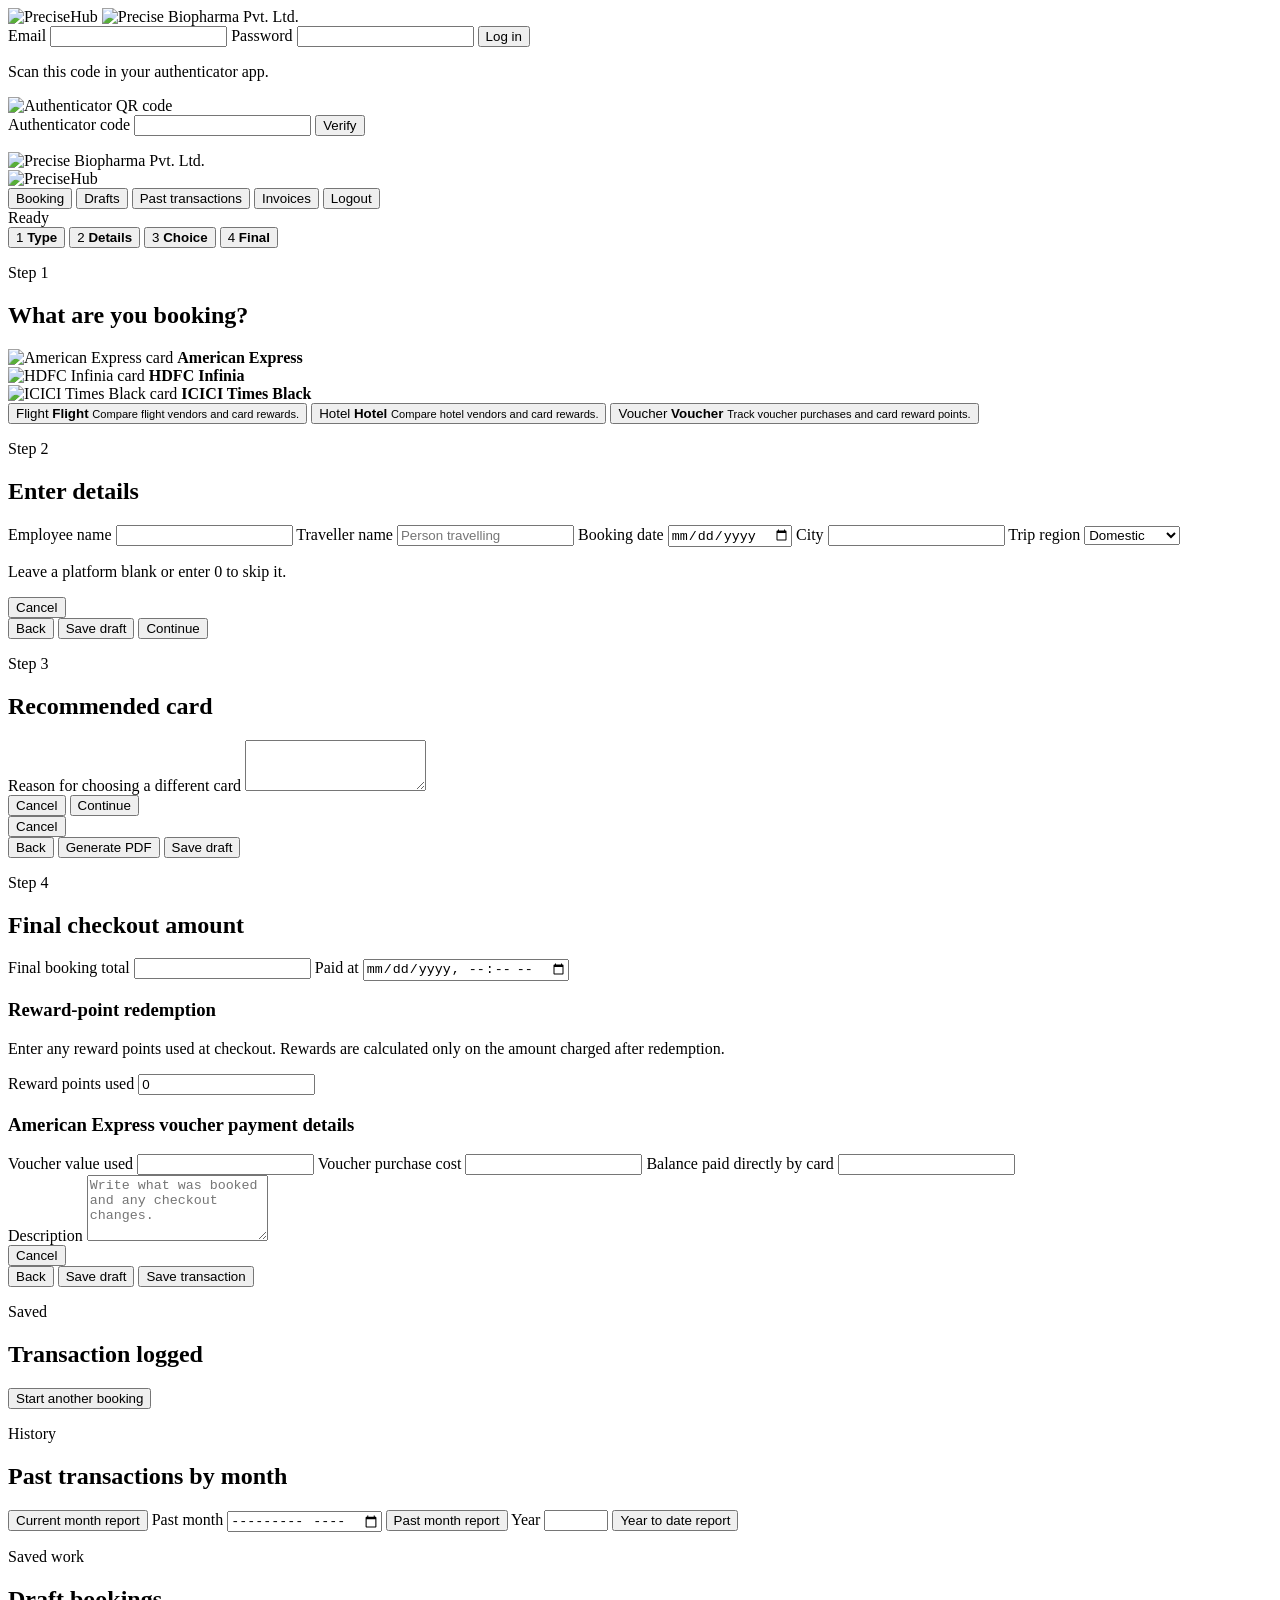
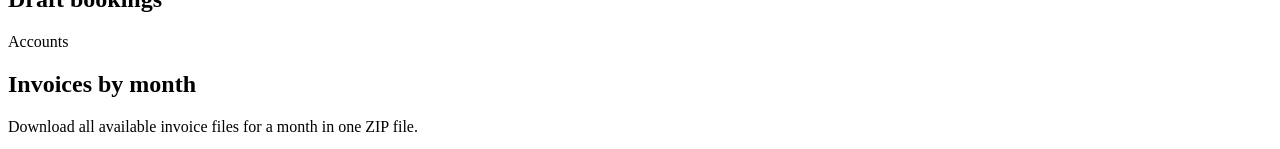
==== backend/app/static/index.html @ cca64d65 "Clarify voucher category description" ====
<!doctype html>
<html lang="en">
  <head>
    <meta charset="utf-8" />
    <meta name="viewport" content="width=device-width, initial-scale=1" />
    <title>PreciseHub</title>
    <link rel="apple-touch-icon" sizes="180x180" href="/static/assets/apple-touch-icon.png?v=20260817" />
    <link rel="icon" type="image/png" href="/static/assets/favicon.png?v=20260817" />
    <link rel="stylesheet" href="/static/styles.css?v=20260821-tax-benefit-gst" />
  </head>
  <body class="auth-pending">
    <section class="auth-screen is-hidden" id="authGate">
      <div class="auth-card">
        <div class="auth-logos">
          <img class="auth-portal-logo" src="/static/assets/precisehub-logo.png" alt="PreciseHub" />
          <img class="auth-company-logo" src="/static/assets/precise-logo-transparent.png" alt="Precise Biopharma Pvt. Ltd." />
        </div>

        <form id="loginForm">
          <label>
            Email
            <input id="authEmail" autocomplete="email" type="email" required />
          </label>
          <label>
            Password
            <input id="authPassword" autocomplete="current-password" type="password" required />
          </label>
          <button class="primary" type="submit">Log in</button>
        </form>

        <form class="is-hidden" id="mfaForm">
          <div class="mfa-setup is-hidden" id="mfaSetup">
            <p>Scan this code in your authenticator app.</p>
            <img id="mfaQr" alt="Authenticator QR code" />
            <small id="mfaSecret"></small>
          </div>
          <label>
            Authenticator code
            <input id="mfaCode" autocomplete="one-time-code" inputmode="numeric" maxlength="6" required />
          </label>
          <button class="primary" type="submit">Verify</button>
        </form>

        <p class="auth-message" id="authMessage"></p>
      </div>
    </section>

    <header class="topbar">
      <div class="brand-lockup">
        <img src="/static/assets/precise-logo-transparent.png" alt="Precise Biopharma Pvt. Ltd." />
        <div class="portal-logo-wrap">
          <img class="portal-logo" src="/static/assets/precisehub-logo.png" alt="PreciseHub" />
        </div>
      </div>
      <div class="top-actions">
        <button class="tab-button is-active" id="bookingTab" type="button">Booking</button>
        <button class="tab-button" id="draftsTab" type="button">Drafts</button>
        <button class="tab-button" id="transactionsTab" type="button">Past transactions</button>
        <button class="tab-button" id="invoicesTab" type="button">Invoices</button>
        <button class="secondary compact is-hidden" id="logoutButton" type="button">Logout</button>
        <div class="status-pill" id="saveStatus">Ready</div>
      </div>
    </header>

    <main class="shell">
      <section id="bookingView">
        <nav class="steps" aria-label="Booking steps">
          <button class="step is-active" data-step-target="trip" type="button">
            <span>1</span>
            <strong>Type</strong>
          </button>
          <button class="step" data-step-target="prices" type="button">
            <span>2</span>
            <strong>Details</strong>
          </button>
          <button class="step" data-step-target="recommendation" type="button">
            <span>3</span>
            <strong>Choice</strong>
          </button>
          <button class="step" data-step-target="finalize" type="button">
            <span>4</span>
            <strong>Final</strong>
          </button>
        </nav>

        <section class="panel" id="stepTrip">
          <div class="section-head">
            <p class="eyebrow">Step 1</p>
            <h2>What are you booking?</h2>
          </div>

          <div class="card-gallery" aria-label="Company cards">
            <article>
              <img src="/static/assets/american-express.webp" alt="American Express card" />
              <strong>American Express</strong>
            </article>
            <article>
              <img src="/static/assets/hdfc-infinia.webp" alt="HDFC Infinia card" />
              <strong>HDFC Infinia</strong>
            </article>
            <article>
              <img src="/static/assets/icici-times-black.webp" alt="ICICI Times Black card" />
              <strong>ICICI Times Black</strong>
            </article>
          </div>

          <div class="choice-grid three">
            <button class="choice-card" data-travel-type="flight" type="button">
              <span class="choice-icon">Flight</span>
              <strong>Flight</strong>
              <small>Compare flight vendors and card rewards.</small>
            </button>
            <button class="choice-card" data-travel-type="hotel" type="button">
              <span class="choice-icon">Hotel</span>
              <strong>Hotel</strong>
              <small>Compare hotel vendors and card rewards.</small>
            </button>
            <button class="choice-card" data-travel-type="voucher" type="button">
              <span class="choice-icon">Voucher</span>
              <strong>Voucher</strong>
              <small>Track voucher purchases and card reward points.</small>
            </button>
          </div>
        </section>

        <section class="panel is-hidden" id="stepPrices">
          <div class="section-head">
            <p class="eyebrow">Step 2</p>
            <h2 id="priceTitle">Enter details</h2>
          </div>

          <form id="quoteForm">
            <div class="form-grid">
              <label>
                Employee name
                <input id="employeeName" autocomplete="name" />
              </label>
              <label class="booking-for-field">
                Traveller name
                <input id="bookingFor" autocomplete="name" placeholder="Person travelling" />
              </label>
              <label class="booking-date-field">
                Booking date
                <input id="travelDate" type="date" />
              </label>
              <label class="hotel-only is-hidden">
                City
                <input id="hotelCity" />
              </label>
              <label class="flight-only is-hidden">
                Trip region
                <select id="tripRegion">
                  <option value="Domestic">Domestic</option>
                  <option value="International">International</option>
                </select>
              </label>
            </div>

            <div class="form-grid" id="tripDetails"></div>
            <p class="helper-text" id="zeroHint">Leave a platform blank or enter 0 to skip it.</p>
            <div class="vendor-list" id="vendorList"></div>

            <div class="actions split">
              <button class="danger-button" data-cancel-flow type="button">Cancel</button>
              <div>
                <button class="secondary" id="backToTrip" type="button">Back</button>
                <button class="secondary" data-save-draft type="button">Save draft</button>
                <button class="primary" type="submit">Continue</button>
              </div>
            </div>
          </form>
        </section>

        <section class="panel is-hidden" id="stepRecommendation">
          <div class="section-head">
            <p class="eyebrow">Step 3</p>
            <h2 id="recommendationTitle">Recommended card</h2>
          </div>

          <div id="bestOption"></div>
          <div class="rank-list" id="rankList"></div>

          <div class="decline-box is-hidden" id="declineBox">
            <label>
              Reason for choosing a different card
              <textarea id="declineReason" rows="3"></textarea>
            </label>
            <div class="actions">
              <button class="secondary" id="cancelDecline" type="button">Cancel</button>
              <button class="primary" id="confirmDecline" type="button">Continue</button>
            </div>
          </div>

          <div class="actions split">
            <button class="danger-button" data-cancel-flow type="button">Cancel</button>
            <div>
              <button class="secondary" data-step-back="prices" type="button">Back</button>
              <button class="secondary" id="printCeoChoices" type="button">Generate PDF</button>
              <button class="secondary" data-save-draft type="button">Save draft</button>
            </div>
          </div>
        </section>

        <section class="panel is-hidden" id="stepFinalize">
          <div class="section-head">
            <p class="eyebrow">Step 4</p>
            <h2>Final checkout amount</h2>
          </div>

          <div class="summary-strip" id="selectedSummary"></div>

          <form id="finalForm">
            <div class="form-grid">
              <label>
                <span id="finalAmountLabel">Final booking total</span>
                <input id="finalAmount" type="number" min="1" step="0.01" required />
              </label>
              <label>
                Paid at
                <input id="paidAt" type="datetime-local" />
              </label>
            </div>
            <div class="points-redemption-box is-hidden" id="pointsRedemptionBox">
              <h3>Reward-point redemption</h3>
              <p>Enter any reward points used at checkout. Rewards are calculated only on the amount charged after redemption.</p>
              <label>
                Reward points used
                <input id="rewardPointsUsed" type="number" min="0" step="1" value="0" />
              </label>
            </div>
            <div class="split-payment-box is-hidden" id="amexSplitBox">
              <h3>American Express voucher payment details</h3>
              <div class="form-grid">
                <label>
                  Voucher value used
                  <input id="voucherFaceValueUsed" type="number" min="0" step="0.01" />
                </label>
                <label>
                  Voucher purchase cost
                  <input id="voucherPurchaseAmountPaid" type="number" min="0" step="0.01" />
                </label>
                <label>
                  Balance paid directly by card
                  <input id="cardBalancePaid" type="number" min="0" step="0.01" />
                </label>
              </div>
            </div>
            <label>
              Description
              <textarea id="finalDescription" rows="4" required placeholder="Write what was booked and any checkout changes."></textarea>
            </label>

            <div class="actions split">
              <button class="danger-button" data-cancel-flow type="button">Cancel</button>
              <div>
                <button class="secondary" data-step-back="recommendation" type="button">Back</button>
                <button class="secondary" data-save-draft type="button">Save draft</button>
                <button class="primary" type="submit">Save transaction</button>
              </div>
            </div>
          </form>
        </section>

        <section class="panel success-panel is-hidden" id="donePanel">
          <div class="section-head">
            <p class="eyebrow">Saved</p>
            <h2>Transaction logged</h2>
          </div>
          <div id="savedDetails"></div>
          <div class="invoice-upload-panel" id="completedInvoicePanel"></div>
          <div class="actions">
            <button class="primary" id="startOver" type="button">Start another booking</button>
          </div>
        </section>
      </section>

      <section class="panel is-hidden" id="transactionsView">
        <div class="section-head">
          <p class="eyebrow">History</p>
          <h2>Past transactions by month</h2>
        </div>
        <div class="report-toolbar">
          <button class="primary" id="currentMonthReport" type="button">Current month report</button>
          <label>
            Past month
            <input id="reportMonth" type="month" />
          </label>
          <button class="secondary" id="pastMonthReport" type="button">Past month report</button>
          <label>
            Year
            <input id="reportYear" type="number" min="2020" max="2100" />
          </label>
          <button class="secondary" id="yearReport" type="button">Year to date report</button>
        </div>
        <div class="metric-grid" id="summaryCards"></div>
        <section class="invoice-storage-panel" id="invoiceStoragePanel" aria-live="polite"></section>
        <div class="card-split-grid" id="cardSplit"></div>
        <div class="transaction-list" id="transactionList"></div>
      </section>

      <section class="panel is-hidden" id="draftsView">
        <div class="section-head">
          <p class="eyebrow">Saved work</p>
          <h2>Draft bookings</h2>
        </div>
        <div class="draft-list" id="draftList"></div>
      </section>

      <section class="panel is-hidden" id="invoicesView">
        <div class="section-head">
          <p class="eyebrow">Accounts</p>
          <h2>Invoices by month</h2>
          <p>Download all available invoice files for a month in one ZIP file.</p>
        </div>
        <div class="invoice-archive-list" id="invoiceArchiveList"></div>
      </section>
    </main>

    <div class="toast is-hidden" id="toast"></div>

    <script src="https://cdn.jsdelivr.net/npm/@supabase/supabase-js@2"></script>
    <script src="https://cdn.jsdelivr.net/npm/jszip@3.10.1/dist/jszip.min.js"></script>
    <script src="/static/app.js?v=20260821-tax-benefit-gst"></script>
  </body>
</html>
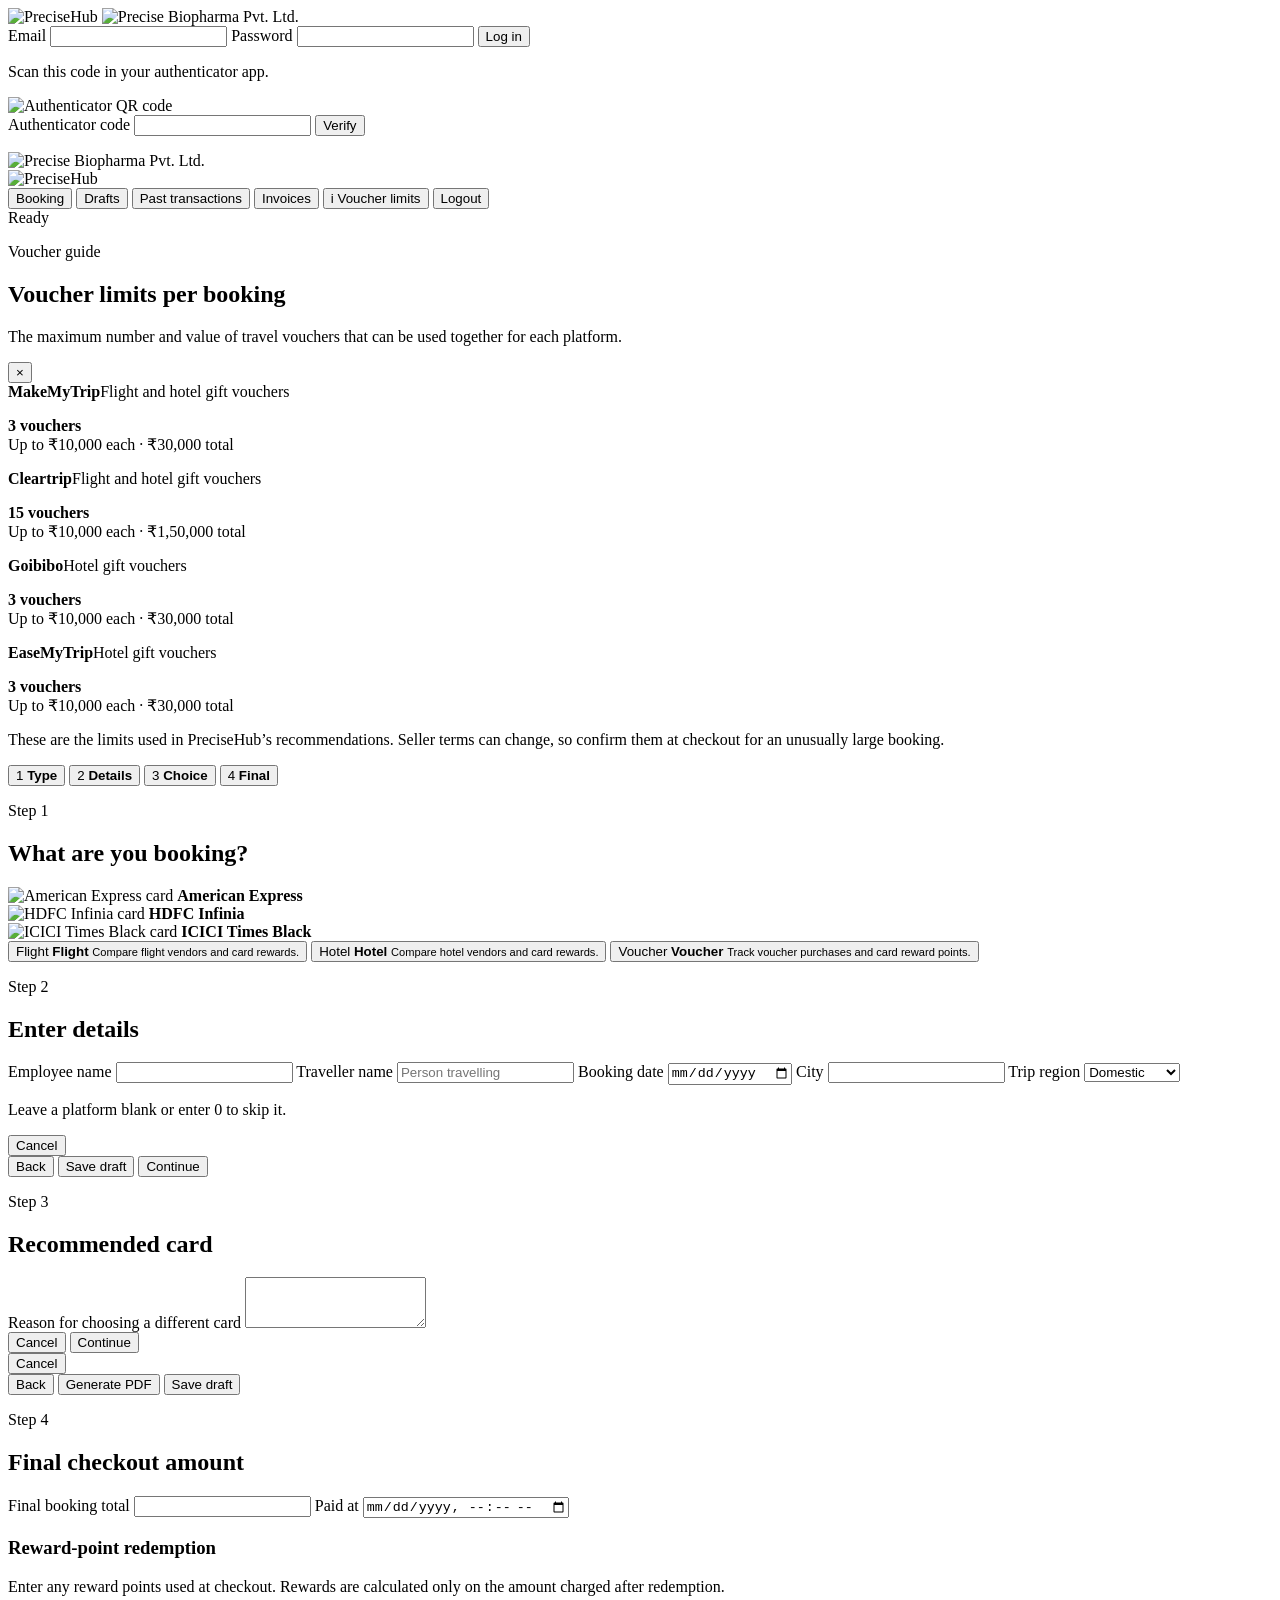
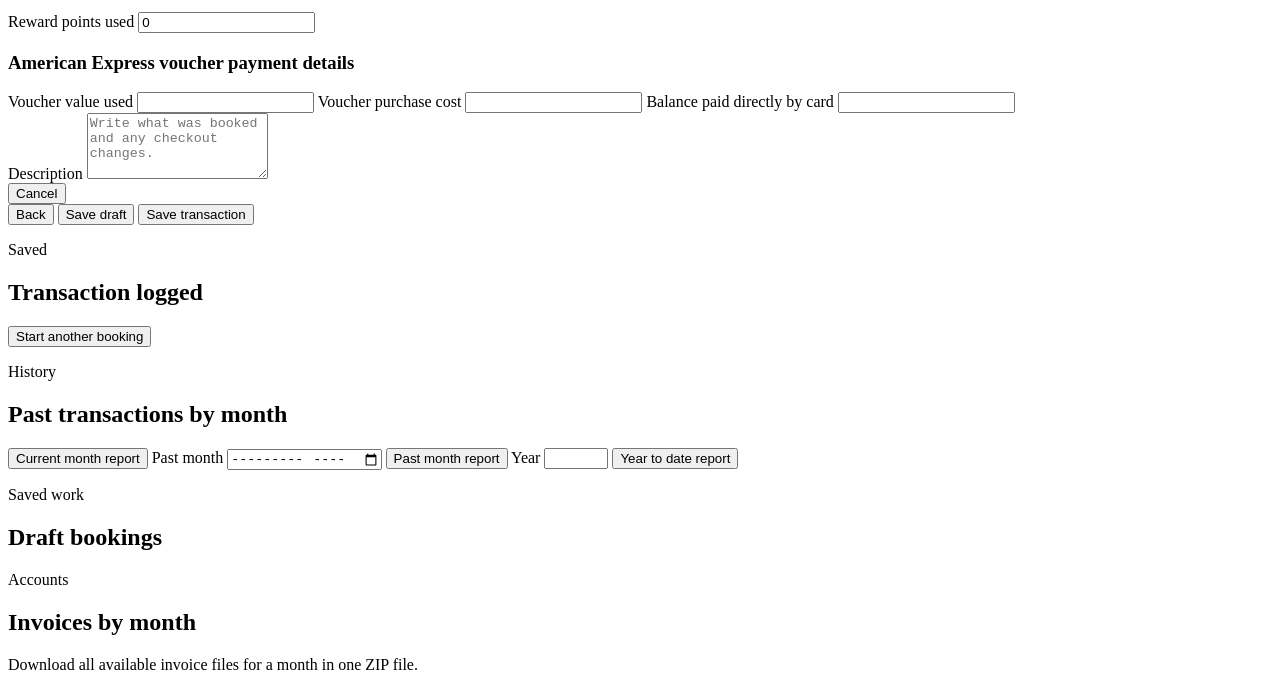
==== commit 64447617: "Add voucher limits info panel" ====
--- a/backend/app/static/index.html
+++ b/backend/app/static/index.html
@@ -4,16 +4,16 @@
     <meta charset="utf-8" />
     <meta name="viewport" content="width=device-width, initial-scale=1" />
     <title>PreciseHub</title>
-    <link rel="apple-touch-icon" sizes="180x180" href="/static/assets/apple-touch-icon.png?v=20260817" />
-    <link rel="icon" type="image/png" href="/static/assets/favicon.png?v=20260817" />
-    <link rel="stylesheet" href="/static/styles.css?v=20260821-tax-benefit-gst" />
+    <link rel="apple-touch-icon" sizes="180x180" href="/static/assets/apple-touch-icon.png?v=20260914-performance" />
+    <link rel="icon" type="image/png" href="/static/assets/favicon.png?v=20260914-performance" />
+    <link rel="stylesheet" href="/static/styles.css?v=20260917-voucher-limits" />
   </head>
   <body class="auth-pending">
     <section class="auth-screen is-hidden" id="authGate">
       <div class="auth-card">
         <div class="auth-logos">
-          <img class="auth-portal-logo" src="/static/assets/precisehub-logo.png" alt="PreciseHub" />
-          <img class="auth-company-logo" src="/static/assets/precise-logo-transparent.png" alt="Precise Biopharma Pvt. Ltd." />
+          <img class="auth-portal-logo" src="/static/assets/precisehub-logo.png?v=20260914-performance" alt="PreciseHub" />
+          <img class="auth-company-logo" src="/static/assets/precise-logo-transparent.png?v=20260914-performance" alt="Precise Biopharma Pvt. Ltd." />
         </div>
 
         <form id="loginForm">
@@ -47,9 +47,9 @@
 
     <header class="topbar">
       <div class="brand-lockup">
-        <img src="/static/assets/precise-logo-transparent.png" alt="Precise Biopharma Pvt. Ltd." />
+        <img src="/static/assets/precise-logo-transparent.png?v=20260914-performance" alt="Precise Biopharma Pvt. Ltd." />
         <div class="portal-logo-wrap">
-          <img class="portal-logo" src="/static/assets/precisehub-logo.png" alt="PreciseHub" />
+          <img class="portal-logo" src="/static/assets/precisehub-logo.png?v=20260914-performance" alt="PreciseHub" />
         </div>
       </div>
       <div class="top-actions">
@@ -57,10 +57,46 @@
         <button class="tab-button" id="draftsTab" type="button">Drafts</button>
         <button class="tab-button" id="transactionsTab" type="button">Past transactions</button>
         <button class="tab-button" id="invoicesTab" type="button">Invoices</button>
+        <button class="voucher-info-button" id="voucherInfoButton" type="button" aria-haspopup="dialog" aria-controls="voucherLimitsDialog">
+          <span aria-hidden="true">i</span>
+          Voucher limits
+        </button>
         <button class="secondary compact is-hidden" id="logoutButton" type="button">Logout</button>
         <div class="status-pill" id="saveStatus">Ready</div>
       </div>
     </header>
+
+    <div class="voucher-limits-backdrop is-hidden" id="voucherLimitsDialog" role="presentation">
+      <section class="voucher-limits-dialog" role="dialog" aria-modal="true" aria-labelledby="voucherLimitsTitle" aria-describedby="voucherLimitsDescription">
+        <div class="voucher-limits-dialog-head">
+          <div>
+            <p class="eyebrow">Voucher guide</p>
+            <h2 id="voucherLimitsTitle">Voucher limits per booking</h2>
+            <p id="voucherLimitsDescription">The maximum number and value of travel vouchers that can be used together for each platform.</p>
+          </div>
+          <button class="dialog-close" id="closeVoucherInfo" type="button" aria-label="Close voucher limits">×</button>
+        </div>
+        <div class="voucher-limit-list">
+          <article class="voucher-limit-row">
+            <div><strong>MakeMyTrip</strong><span>Flight and hotel gift vouchers</span></div>
+            <p><b>3 vouchers</b><br />Up to ₹10,000 each · ₹30,000 total</p>
+          </article>
+          <article class="voucher-limit-row">
+            <div><strong>Cleartrip</strong><span>Flight and hotel gift vouchers</span></div>
+            <p><b>15 vouchers</b><br />Up to ₹10,000 each · ₹1,50,000 total</p>
+          </article>
+          <article class="voucher-limit-row">
+            <div><strong>Goibibo</strong><span>Hotel gift vouchers</span></div>
+            <p><b>3 vouchers</b><br />Up to ₹10,000 each · ₹30,000 total</p>
+          </article>
+          <article class="voucher-limit-row">
+            <div><strong>EaseMyTrip</strong><span>Hotel gift vouchers</span></div>
+            <p><b>3 vouchers</b><br />Up to ₹10,000 each · ₹30,000 total</p>
+          </article>
+        </div>
+        <p class="voucher-limit-note">These are the limits used in PreciseHub’s recommendations. Seller terms can change, so confirm them at checkout for an unusually large booking.</p>
+      </section>
+    </div>
 
     <main class="shell">
       <section id="bookingView">
@@ -91,15 +127,15 @@
 
           <div class="card-gallery" aria-label="Company cards">
             <article>
-              <img src="/static/assets/american-express.webp" alt="American Express card" />
+              <img src="/static/assets/american-express.webp?v=20260914-performance" alt="American Express card" />
               <strong>American Express</strong>
             </article>
             <article>
-              <img src="/static/assets/hdfc-infinia.webp" alt="HDFC Infinia card" />
+              <img src="/static/assets/hdfc-infinia.webp?v=20260914-performance" alt="HDFC Infinia card" />
               <strong>HDFC Infinia</strong>
             </article>
             <article>
-              <img src="/static/assets/icici-times-black.webp" alt="ICICI Times Black card" />
+              <img src="/static/assets/icici-times-black.webp?v=20260914-performance" alt="ICICI Times Black card" />
               <strong>ICICI Times Black</strong>
             </article>
           </div>
@@ -320,6 +356,6 @@
 
     <script src="https://cdn.jsdelivr.net/npm/@supabase/supabase-js@2"></script>
     <script src="https://cdn.jsdelivr.net/npm/jszip@3.10.1/dist/jszip.min.js"></script>
-    <script src="/static/app.js?v=20260821-tax-benefit-gst"></script>
+    <script src="/static/app.js?v=20260917-voucher-limits"></script>
   </body>
 </html>
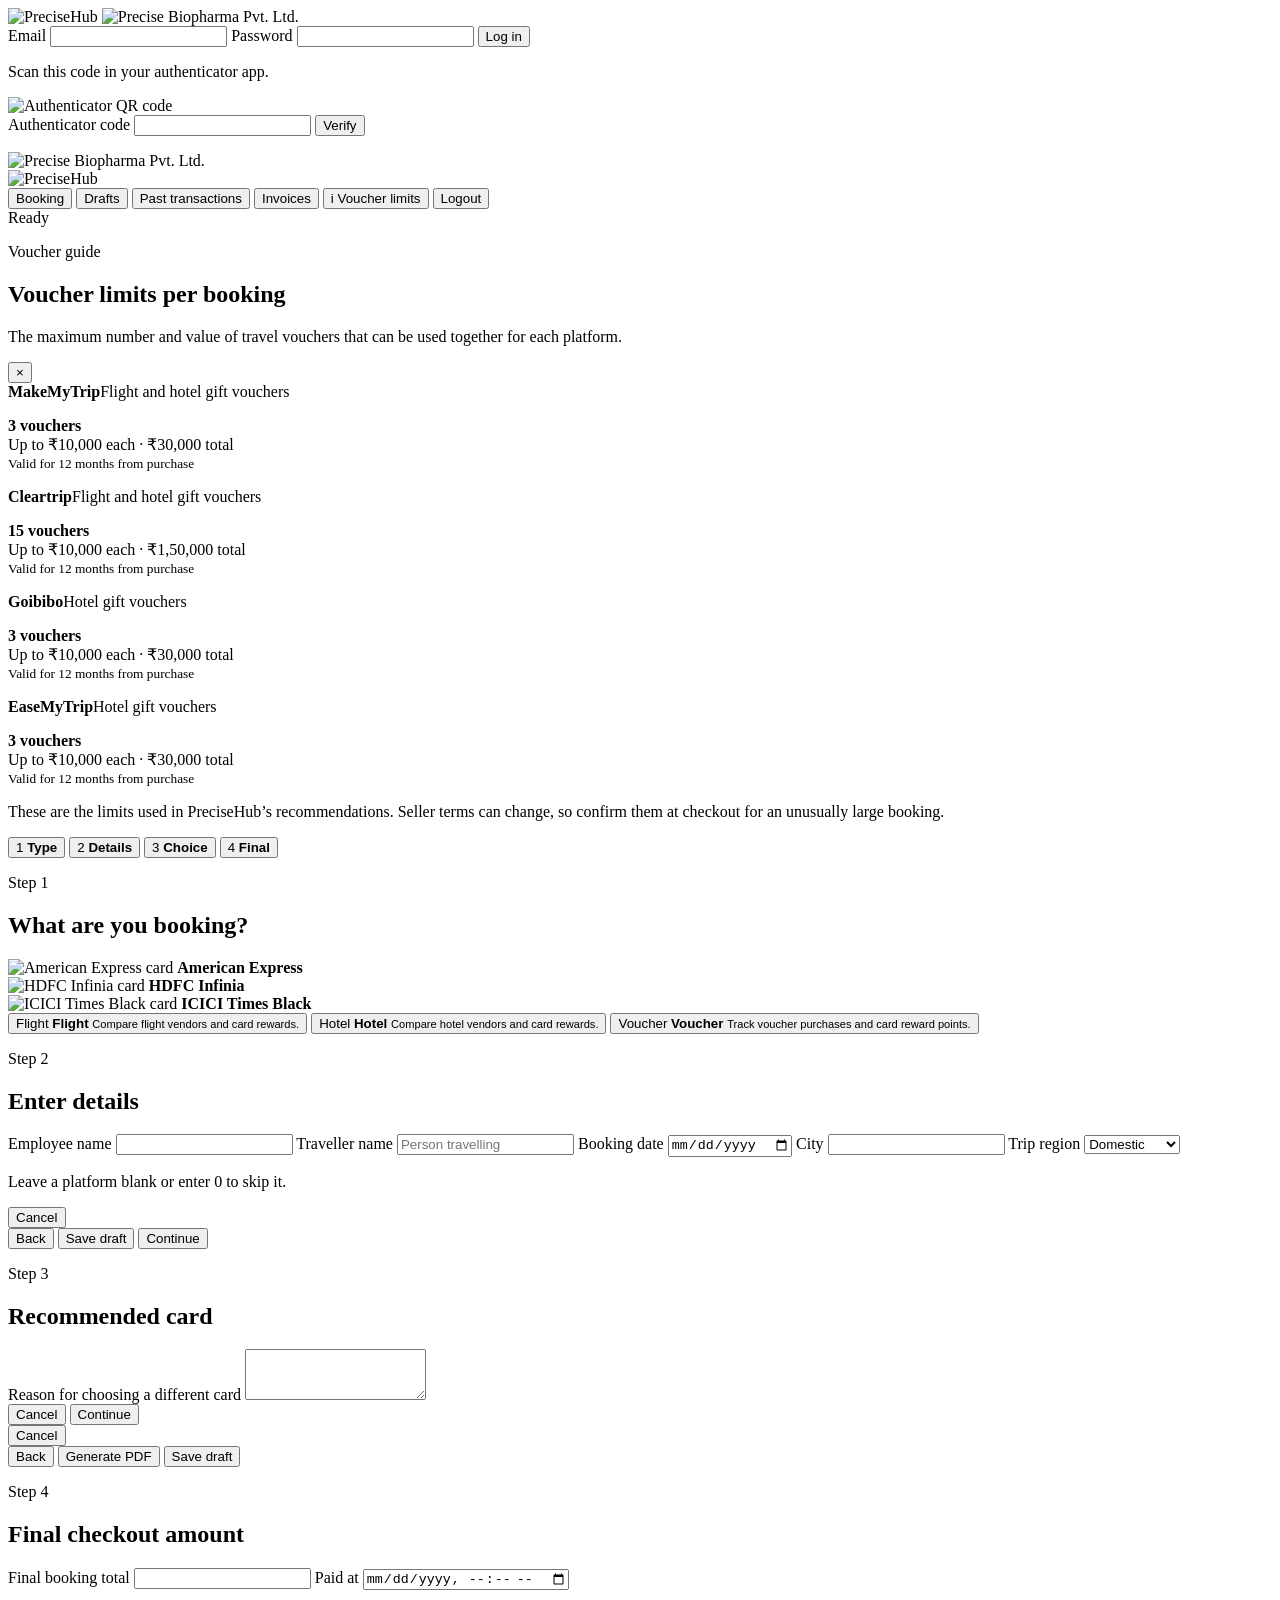
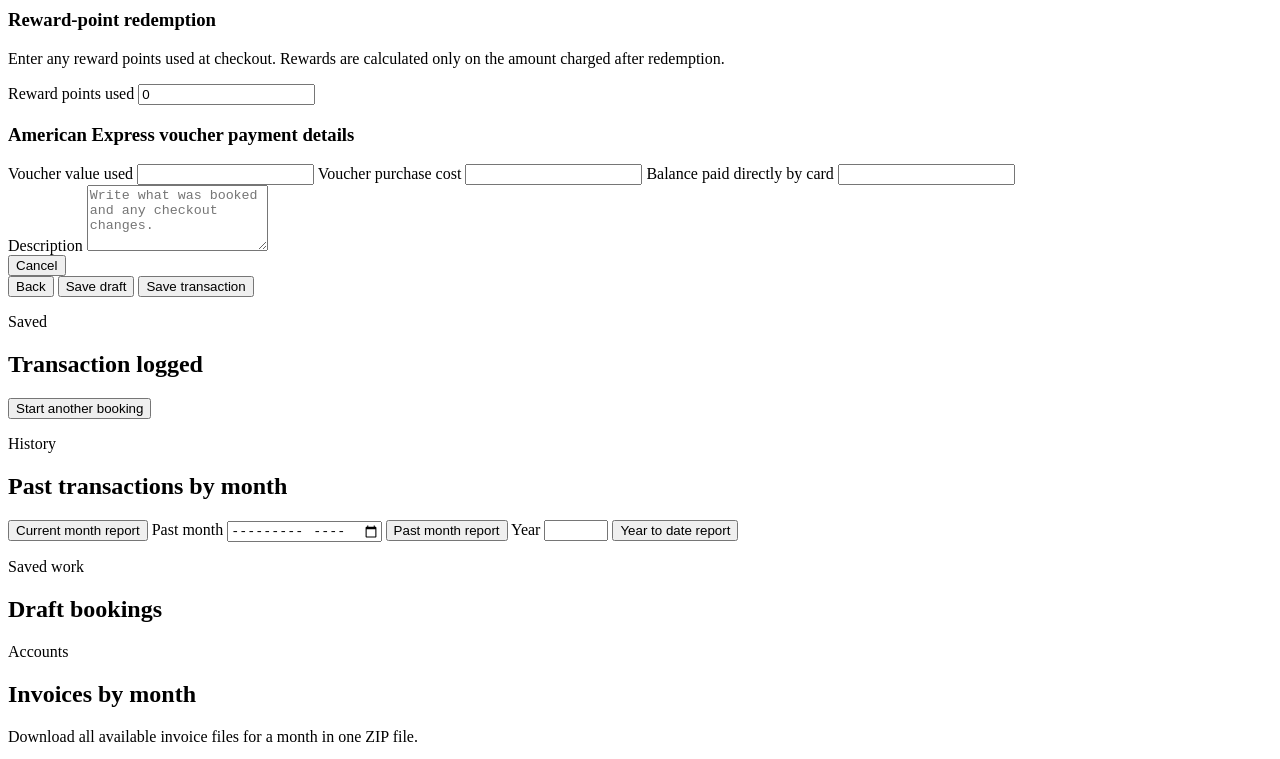
==== commit a34df7a6: "Show voucher validity periods" ====
--- a/backend/app/static/index.html
+++ b/backend/app/static/index.html
@@ -6,7 +6,7 @@
     <title>PreciseHub</title>
     <link rel="apple-touch-icon" sizes="180x180" href="/static/assets/apple-touch-icon.png?v=20260914-performance" />
     <link rel="icon" type="image/png" href="/static/assets/favicon.png?v=20260914-performance" />
-    <link rel="stylesheet" href="/static/styles.css?v=20260917-voucher-limits" />
+    <link rel="stylesheet" href="/static/styles.css?v=20260917-voucher-validity" />
   </head>
   <body class="auth-pending">
     <section class="auth-screen is-hidden" id="authGate">
@@ -79,19 +79,19 @@
         <div class="voucher-limit-list">
           <article class="voucher-limit-row">
             <div><strong>MakeMyTrip</strong><span>Flight and hotel gift vouchers</span></div>
-            <p><b>3 vouchers</b><br />Up to ₹10,000 each · ₹30,000 total</p>
+            <p><b>3 vouchers</b><br />Up to ₹10,000 each · ₹30,000 total<br /><small>Valid for 12 months from purchase</small></p>
           </article>
           <article class="voucher-limit-row">
             <div><strong>Cleartrip</strong><span>Flight and hotel gift vouchers</span></div>
-            <p><b>15 vouchers</b><br />Up to ₹10,000 each · ₹1,50,000 total</p>
+            <p><b>15 vouchers</b><br />Up to ₹10,000 each · ₹1,50,000 total<br /><small>Valid for 12 months from purchase</small></p>
           </article>
           <article class="voucher-limit-row">
             <div><strong>Goibibo</strong><span>Hotel gift vouchers</span></div>
-            <p><b>3 vouchers</b><br />Up to ₹10,000 each · ₹30,000 total</p>
+            <p><b>3 vouchers</b><br />Up to ₹10,000 each · ₹30,000 total<br /><small>Valid for 12 months from purchase</small></p>
           </article>
           <article class="voucher-limit-row">
             <div><strong>EaseMyTrip</strong><span>Hotel gift vouchers</span></div>
-            <p><b>3 vouchers</b><br />Up to ₹10,000 each · ₹30,000 total</p>
+            <p><b>3 vouchers</b><br />Up to ₹10,000 each · ₹30,000 total<br /><small>Valid for 12 months from purchase</small></p>
           </article>
         </div>
         <p class="voucher-limit-note">These are the limits used in PreciseHub’s recommendations. Seller terms can change, so confirm them at checkout for an unusually large booking.</p>
@@ -356,6 +356,6 @@
 
     <script src="https://cdn.jsdelivr.net/npm/@supabase/supabase-js@2"></script>
     <script src="https://cdn.jsdelivr.net/npm/jszip@3.10.1/dist/jszip.min.js"></script>
-    <script src="/static/app.js?v=20260917-voucher-limits"></script>
+    <script src="/static/app.js?v=20260917-voucher-validity"></script>
   </body>
 </html>
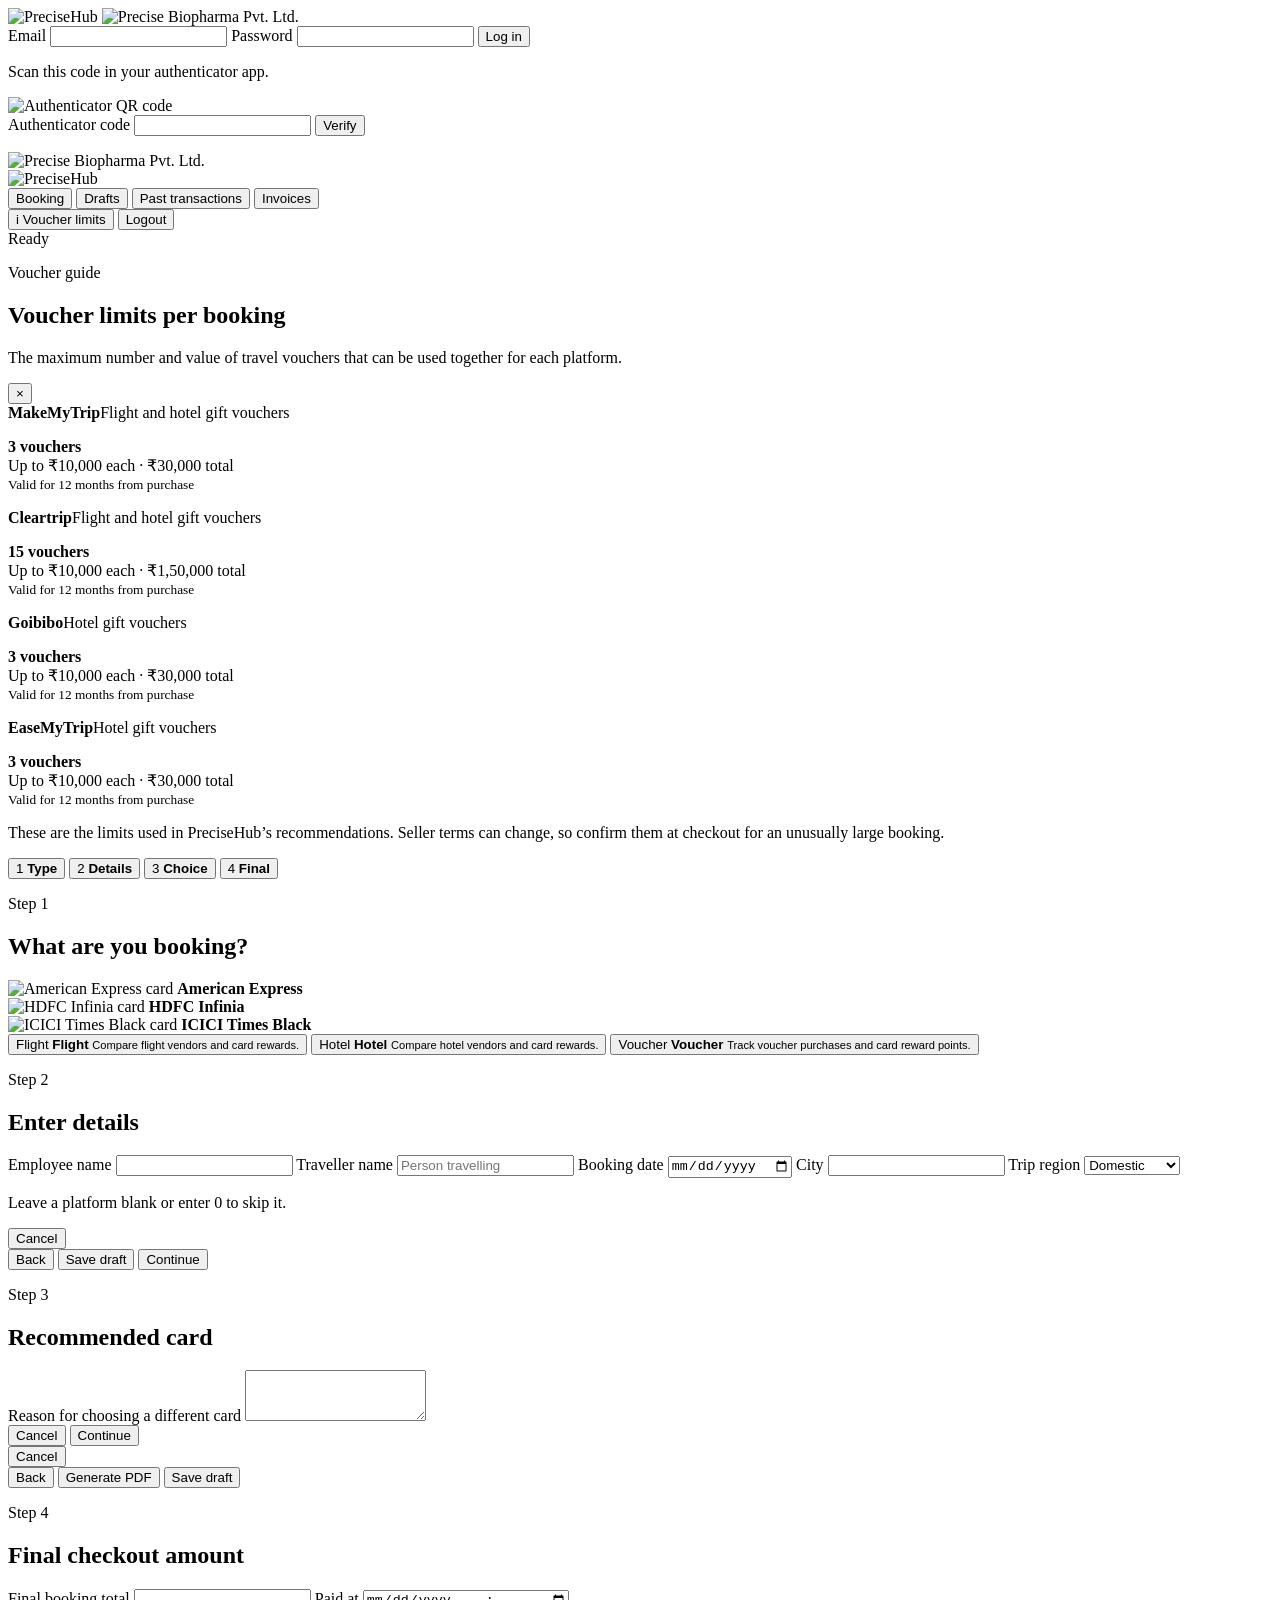
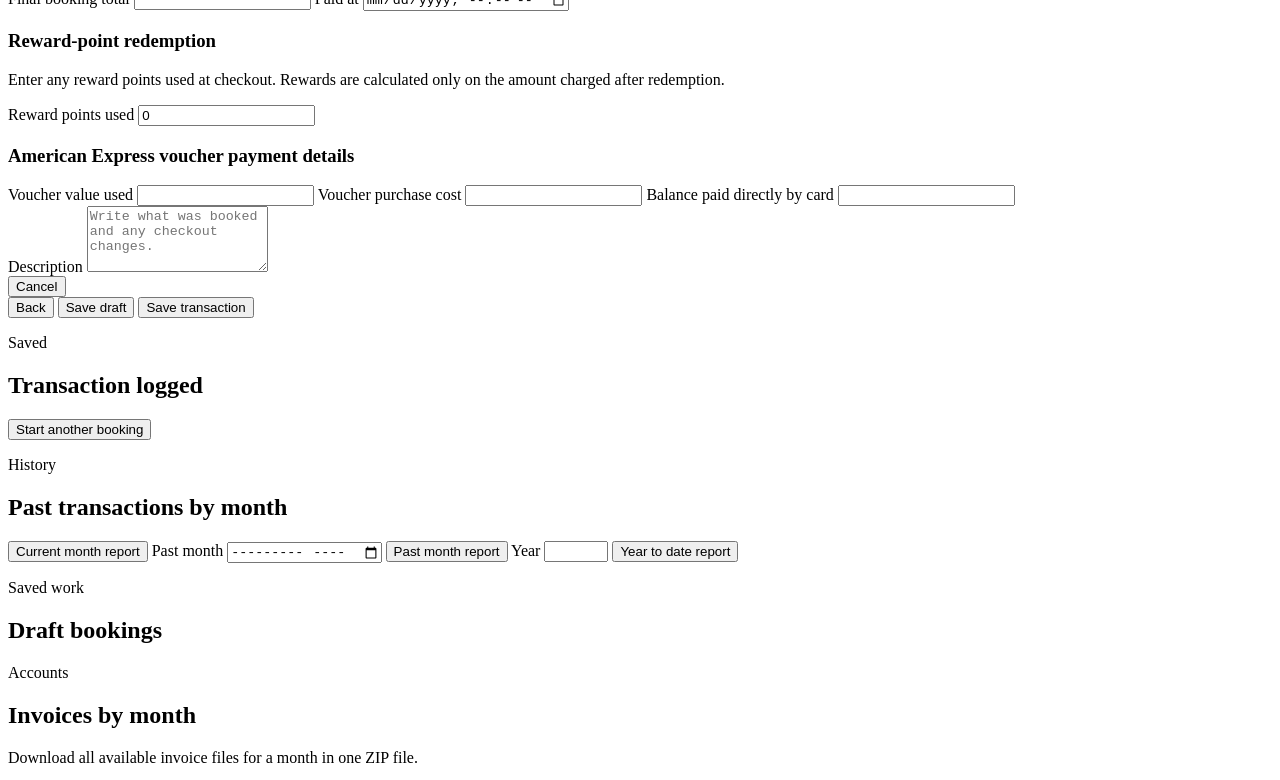
==== commit 5dde1d6e: "Refine top navigation layout" ====
--- a/backend/app/static/index.html
+++ b/backend/app/static/index.html
@@ -6,7 +6,7 @@
     <title>PreciseHub</title>
     <link rel="apple-touch-icon" sizes="180x180" href="/static/assets/apple-touch-icon.png?v=20260914-performance" />
     <link rel="icon" type="image/png" href="/static/assets/favicon.png?v=20260914-performance" />
-    <link rel="stylesheet" href="/static/styles.css?v=20260917-voucher-validity" />
+    <link rel="stylesheet" href="/static/styles.css?v=20260917-topbar-layout" />
   </head>
   <body class="auth-pending">
     <section class="auth-screen is-hidden" id="authGate">
@@ -53,16 +53,20 @@
         </div>
       </div>
       <div class="top-actions">
-        <button class="tab-button is-active" id="bookingTab" type="button">Booking</button>
-        <button class="tab-button" id="draftsTab" type="button">Drafts</button>
-        <button class="tab-button" id="transactionsTab" type="button">Past transactions</button>
-        <button class="tab-button" id="invoicesTab" type="button">Invoices</button>
-        <button class="voucher-info-button" id="voucherInfoButton" type="button" aria-haspopup="dialog" aria-controls="voucherLimitsDialog">
-          <span aria-hidden="true">i</span>
-          Voucher limits
-        </button>
-        <button class="secondary compact is-hidden" id="logoutButton" type="button">Logout</button>
-        <div class="status-pill" id="saveStatus">Ready</div>
+        <nav class="top-tabs" aria-label="Main navigation">
+          <button class="tab-button is-active" id="bookingTab" type="button">Booking</button>
+          <button class="tab-button" id="draftsTab" type="button">Drafts</button>
+          <button class="tab-button" id="transactionsTab" type="button">Past transactions</button>
+          <button class="tab-button" id="invoicesTab" type="button">Invoices</button>
+        </nav>
+        <div class="top-utilities">
+          <button class="voucher-info-button" id="voucherInfoButton" type="button" aria-haspopup="dialog" aria-controls="voucherLimitsDialog">
+            <span aria-hidden="true">i</span>
+            Voucher limits
+          </button>
+          <button class="secondary compact is-hidden" id="logoutButton" type="button">Logout</button>
+          <div class="status-pill" id="saveStatus">Ready</div>
+        </div>
       </div>
     </header>
 
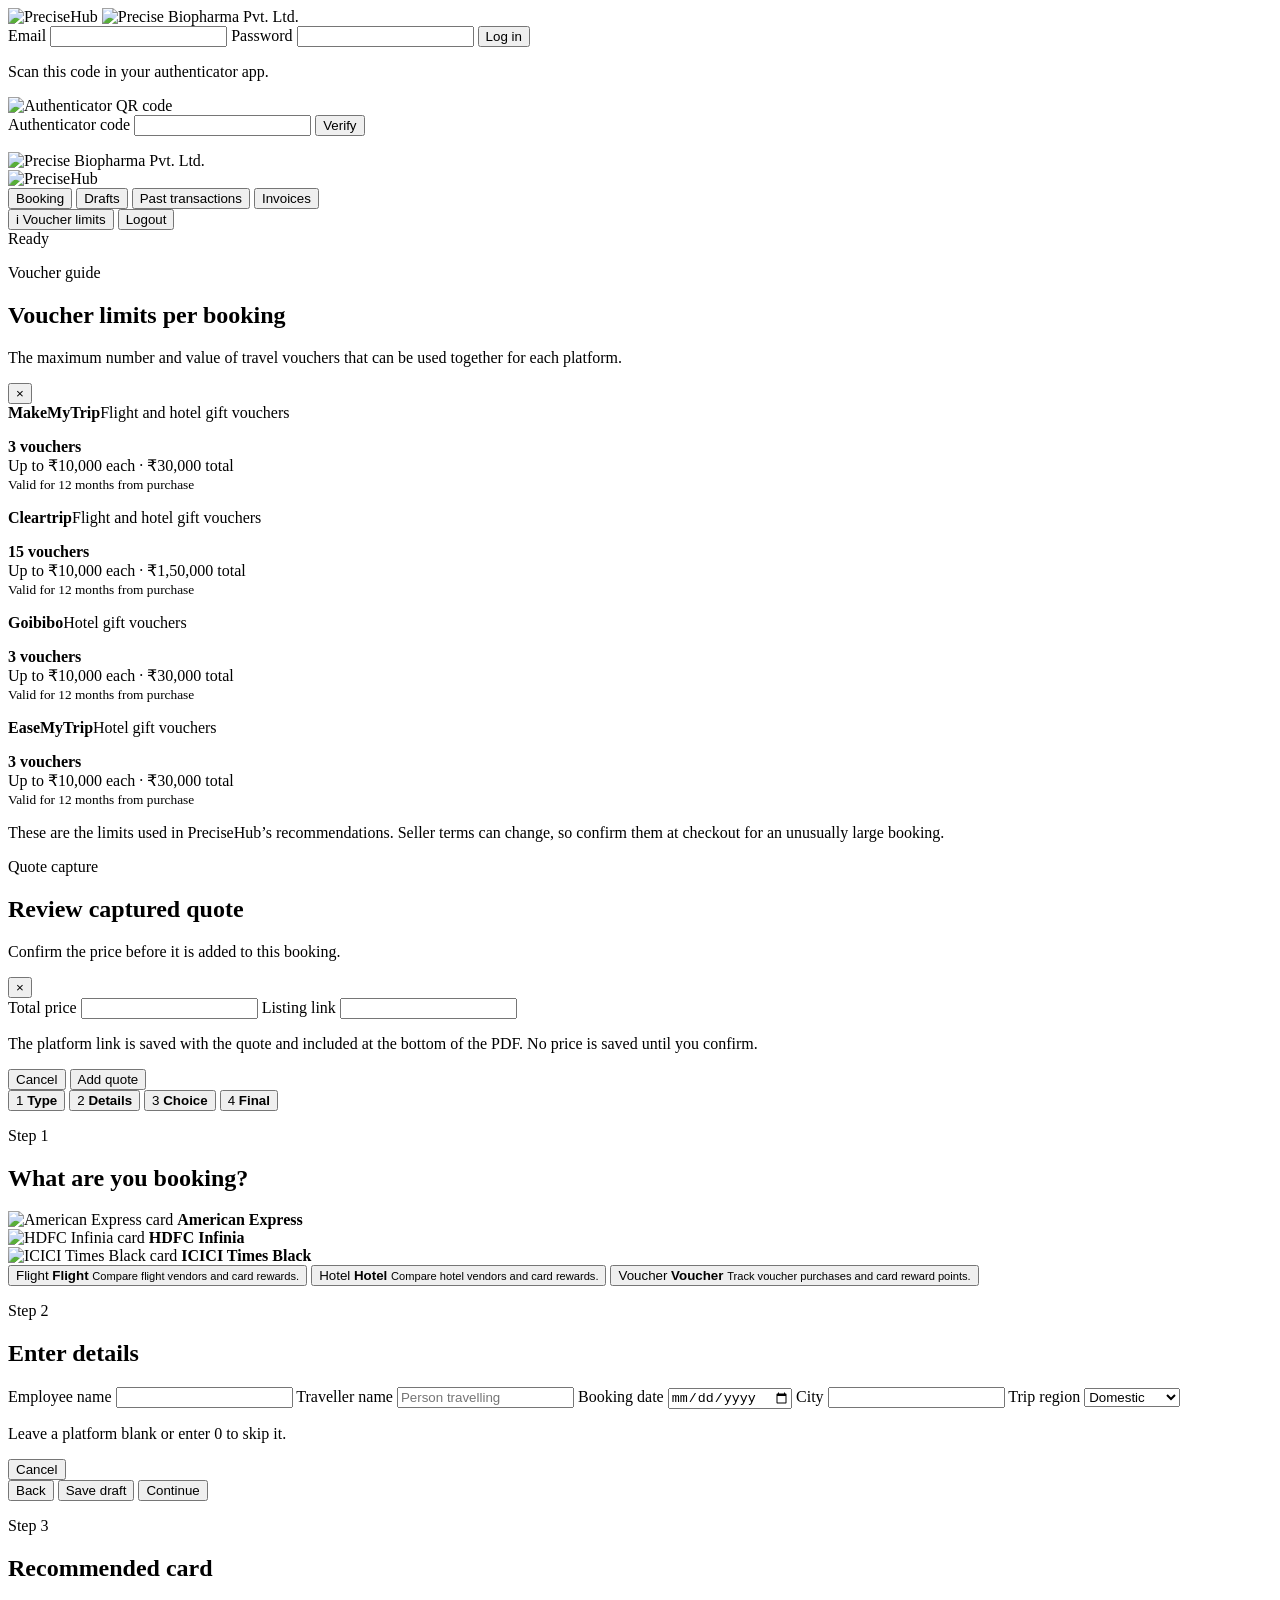
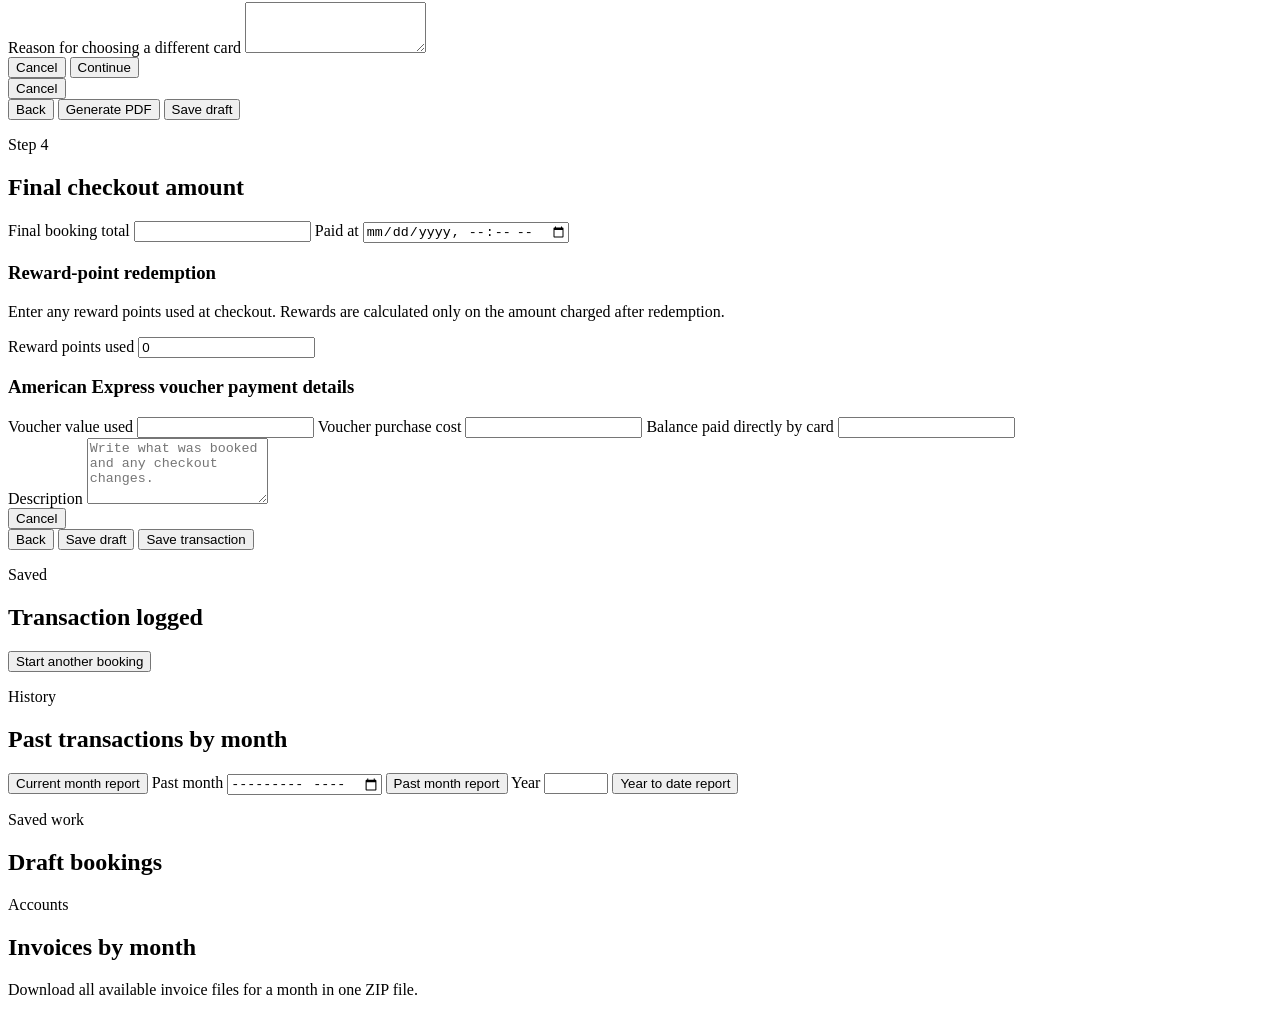
==== commit 0fda144c: "Add private travel quote capture extension" ====
--- a/backend/app/static/index.html
+++ b/backend/app/static/index.html
@@ -6,7 +6,7 @@
     <title>PreciseHub</title>
     <link rel="apple-touch-icon" sizes="180x180" href="/static/assets/apple-touch-icon.png?v=20260914-performance" />
     <link rel="icon" type="image/png" href="/static/assets/favicon.png?v=20260914-performance" />
-    <link rel="stylesheet" href="/static/styles.css?v=20260917-topbar-layout" />
+    <link rel="stylesheet" href="/static/styles.css?v=20260917-quote-capture" />
   </head>
   <body class="auth-pending">
     <section class="auth-screen is-hidden" id="authGate">
@@ -102,6 +102,33 @@
       </section>
     </div>
 
+    <div class="voucher-limits-backdrop is-hidden" id="quoteCaptureDialog" role="presentation">
+      <section class="voucher-limits-dialog quote-capture-dialog" role="dialog" aria-modal="true" aria-labelledby="quoteCaptureTitle" aria-describedby="quoteCaptureDescription">
+        <div class="voucher-limits-dialog-head">
+          <div>
+            <p class="eyebrow">Quote capture</p>
+            <h2 id="quoteCaptureTitle">Review captured quote</h2>
+            <p id="quoteCaptureDescription">Confirm the price before it is added to this booking.</p>
+          </div>
+          <button class="dialog-close" id="closeQuoteCapture" type="button" aria-label="Close quote capture">×</button>
+        </div>
+        <div class="quote-capture-summary" id="quoteCaptureSummary"></div>
+        <label>
+          Total price
+          <input id="capturedQuoteAmount" inputmode="decimal" min="0.01" step="0.01" type="number" required />
+        </label>
+        <label>
+          Listing link
+          <input id="capturedQuoteLink" type="url" readonly />
+        </label>
+        <p class="voucher-limit-note">The platform link is saved with the quote and included at the bottom of the PDF. No price is saved until you confirm.</p>
+        <div class="actions quote-capture-actions">
+          <button class="secondary" id="cancelQuoteCapture" type="button">Cancel</button>
+          <button class="primary" id="confirmQuoteCapture" type="button">Add quote</button>
+        </div>
+      </section>
+    </div>
+
     <main class="shell">
       <section id="bookingView">
         <nav class="steps" aria-label="Booking steps">
@@ -360,6 +387,6 @@
 
     <script src="https://cdn.jsdelivr.net/npm/@supabase/supabase-js@2"></script>
     <script src="https://cdn.jsdelivr.net/npm/jszip@3.10.1/dist/jszip.min.js"></script>
-    <script src="/static/app.js?v=20260917-voucher-validity"></script>
+    <script src="/static/app.js?v=20260917-quote-capture"></script>
   </body>
 </html>
